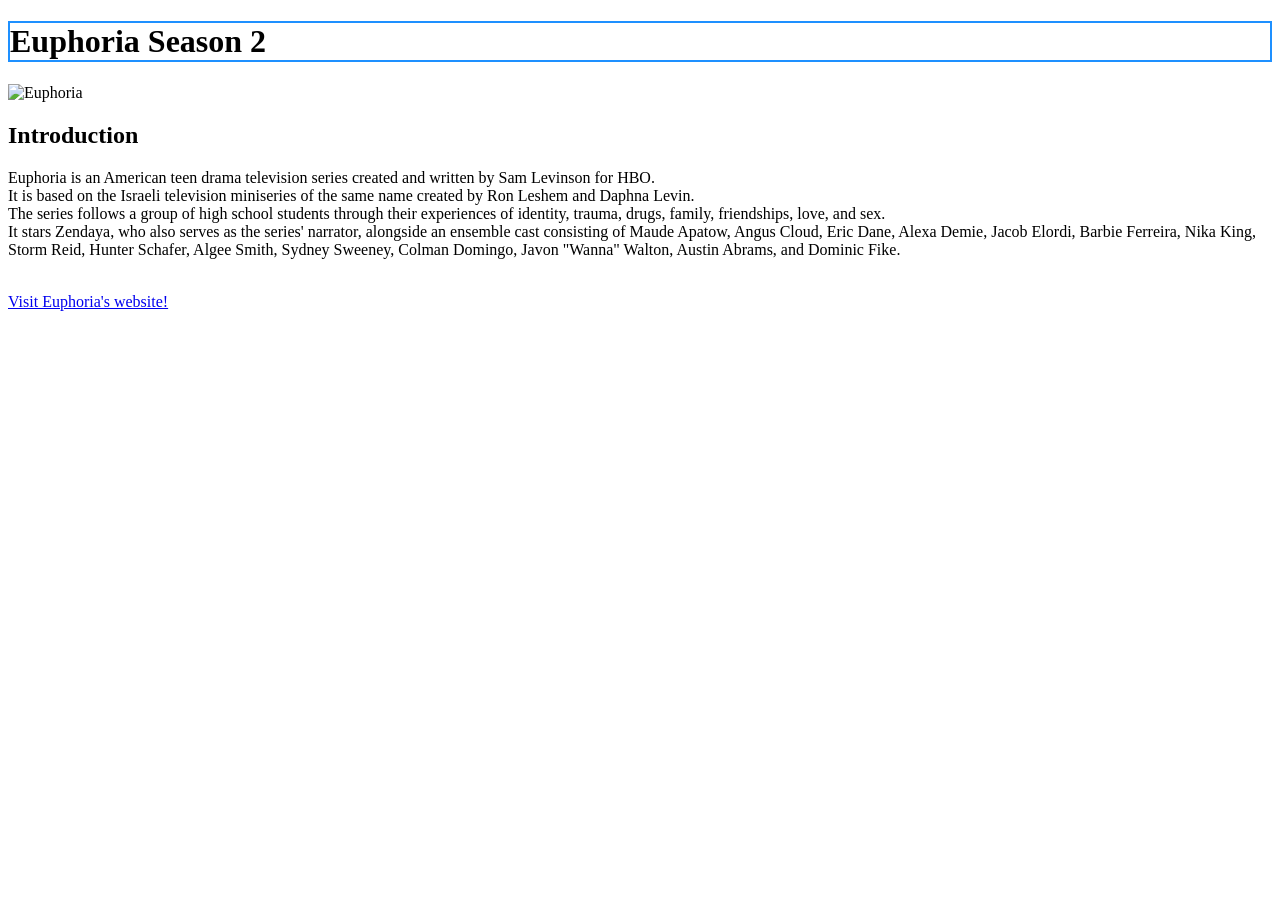
==== index.html @ 214cd8aa "name" ====
<!DOCTYPE html>
<html>
<head>
	<meta charset="utf-8">
	<meta name="viewport" content="width=device-width, initial-scale=1">
	<title>Kirin Wang</title>
</head>

<h1 style="border:2px solid DodgerBlue ; "color=pink" >
 Euphoria Season 2
</h1>
<body>
<img {float=right} src="/Users/kirinwang/Documents/GitHub/Kirin-s-space/images/p7001220.jpeg" alt="Euphoria" width="800" height="350">
<h2>Introduction</h2>
<p>Euphoria is an American teen drama television series created and written by Sam Levinson for HBO. <br>
	It is based on the Israeli television miniseries of the same name created by Ron Leshem and Daphna Levin. <br>
	The series follows a group of high school students through their experiences of identity, trauma, drugs, family, friendships, love, and sex. <br>
It stars Zendaya, who also serves as the series' narrator, alongside an ensemble cast consisting of Maude Apatow, Angus Cloud, Eric Dane, Alexa Demie, Jacob Elordi, Barbie Ferreira, Nika King, Storm Reid, Hunter Schafer, Algee Smith, Sydney Sweeney, Colman Domingo, Javon "Wanna" Walton, Austin Abrams, and Dominic Fike.</p><br>
<a href="https://www.hbo.com/euphoria">Visit Euphoria's website!</a><br>

</body>
</html>
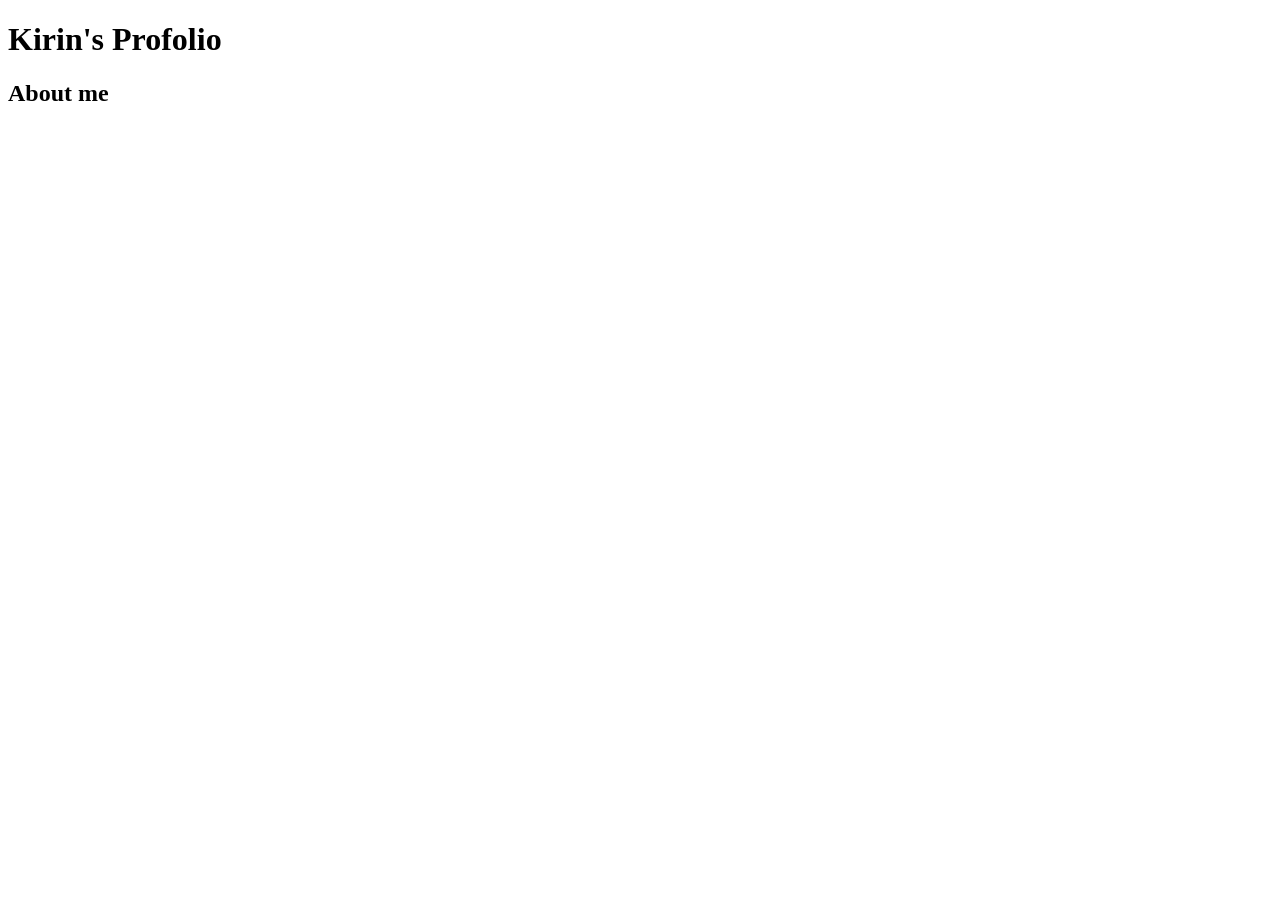
==== commit 8eb7d693: "index" ====
--- a/index.html
+++ b/index.html
@@ -3,20 +3,10 @@
 <head>
 	<meta charset="utf-8">
 	<meta name="viewport" content="width=device-width, initial-scale=1">
-	<title>Kirin Wang</title>
+	<title>Kirin's Profolio</title>
 </head>
-
-<h1 style="border:2px solid DodgerBlue ; "color=pink" >
- Euphoria Season 2
-</h1>
+<h1>Kirin's Profolio</h1>
 <body>
-<img {float=right} src="/Users/kirinwang/Documents/GitHub/Kirin-s-space/images/p7001220.jpeg" alt="Euphoria" width="800" height="350">
-<h2>Introduction</h2>
-<p>Euphoria is an American teen drama television series created and written by Sam Levinson for HBO. <br>
-	It is based on the Israeli television miniseries of the same name created by Ron Leshem and Daphna Levin. <br>
-	The series follows a group of high school students through their experiences of identity, trauma, drugs, family, friendships, love, and sex. <br>
-It stars Zendaya, who also serves as the series' narrator, alongside an ensemble cast consisting of Maude Apatow, Angus Cloud, Eric Dane, Alexa Demie, Jacob Elordi, Barbie Ferreira, Nika King, Storm Reid, Hunter Schafer, Algee Smith, Sydney Sweeney, Colman Domingo, Javon "Wanna" Walton, Austin Abrams, and Dominic Fike.</p><br>
-<a href="https://www.hbo.com/euphoria">Visit Euphoria's website!</a><br>
-
+<h2>About me</h2>
 </body>
-</html>
+</html>
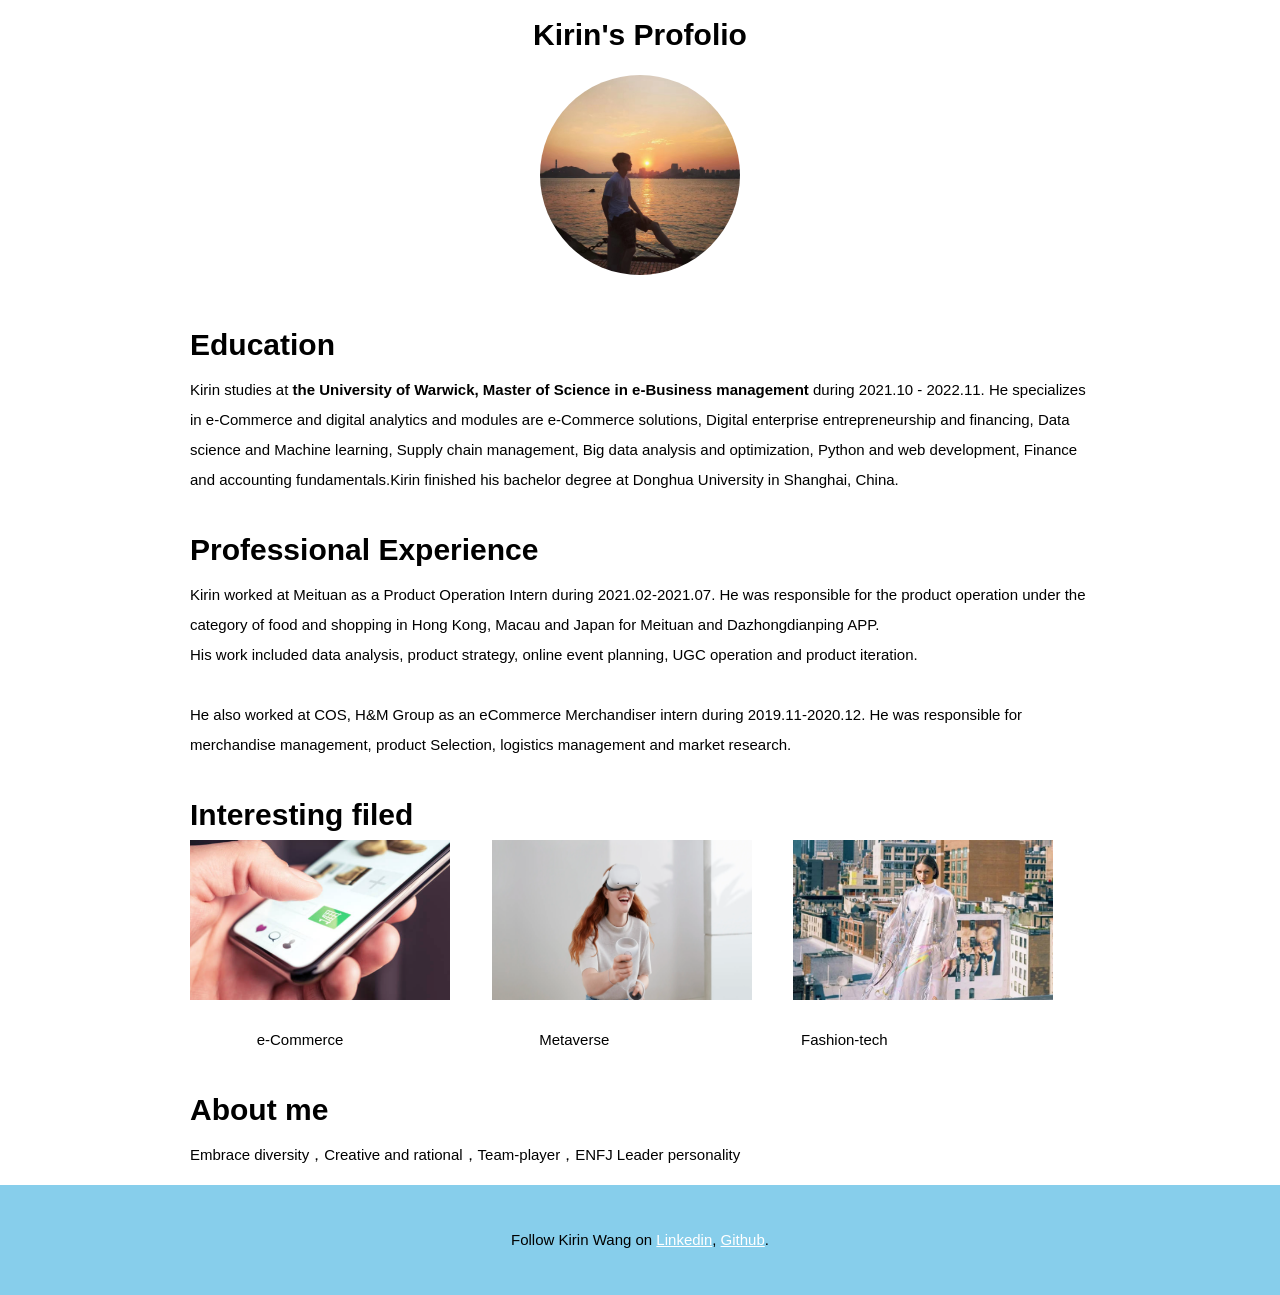
==== commit f46083f6: "IMA day 2 update 03.08" ====
--- a/index.html
+++ b/index.html
@@ -3,10 +3,58 @@
 <head>
 	<meta charset="utf-8">
 	<meta name="viewport" content="width=device-width, initial-scale=1">
-	<title>Kirin's Profolio</title>
+	<title>Kirin Wang's profolio</title>
+	<link rel="icon" href="iimages/WechatIMG27.jpeg">
+	<link rel="preconnect" href="https://fonts.googleapis.com">
+	<link rel="preconnect" href="https://fonts.gstatic.com" crossorigin>
+	<link href="https://fonts.googleapis.com/css2?family=League+Spartan&display=swap" rel="stylesheet">
+	<link rel="stylesheet" type="text/css" href="css/style.css">
 </head>
-<h1>Kirin's Profolio</h1>
+
 <body>
-<h2>About me</h2>
+	<h1><center>Kirin's Profolio</h1>
+<header>
+		<img src="images/WechatIMG27.jpeg">
+	</header>
+
+<main>
+
+	<h2 allign="left">Education</h2>
+
+	<p allign="left">Kirin studies at <b>the University of Warwick, Master of Science in e-Business management </b> <span style="padding-right: 284spx;"></span> during 2021.10 - 2022.11. He specializes in e-Commerce and digital analytics and modules are e-Commerce solutions, Digital enterprise entrepreneurship and financing, Data science and Machine learning, Supply chain management, Big data analysis and optimization, Python and web development, Finance and accounting fundamentals.Kirin finished his bachelor degree at Donghua University in Shanghai, China.</center></p>
+
+
+
+
+	<h2 allign="left">Professional Experience</h2>
+		<p>
+Kirin worked at Meituan as a Product Operation Intern during 2021.02-2021.07. He was responsible for the product operation under the category of food and shopping in Hong Kong, Macau and Japan
+for Meituan and Dazhongdianping APP.
+<br>His work included data analysis, product strategy, online event planning, UGC operation and product iteration.
+
+<br>
+<br>He also worked at COS, H&M Group as an eCommerce Merchandiser intern during 2019.11-2020.12. He was responsible for merchandise management, product Selection, logistics management and market research.</p>
+
+		
+
+   	<h2 allign="left">Interesting filed</h2>
+	<img src="images/ecommerce.png" width="260" height="160" > 
+	&nbsp&nbsp&nbsp&nbsp&nbsp&nbsp&nbsp&nbsp  <img src="images/metaverse.png" width="260" height="160">
+ 	&nbsp&nbsp&nbsp&nbsp&nbsp&nbsp&nbsp&nbsp  <img src="images/fashion.png" width="260" height="160">
+ 	<p> &nbsp&nbsp&nbsp&nbsp&nbsp&nbsp&nbsp&nbsp&nbsp&nbsp&nbsp&nbsp&nbsp&nbsp&nbsp&nbspe-Commerce &nbsp&nbsp&nbsp&nbsp&nbsp&nbsp&nbsp&nbsp&nbsp&nbsp&nbsp&nbsp&nbsp&nbsp&nbsp&nbsp&nbsp&nbsp&nbsp&nbsp&nbsp&nbsp&nbsp&nbsp&nbsp&nbsp&nbsp&nbsp&nbsp&nbsp&nbsp&nbsp&nbsp&nbsp&nbsp&nbsp&nbsp&nbsp&nbsp&nbsp&nbsp&nbsp&nbsp&nbsp&nbsp
+ 	Metaverse &nbsp&nbsp&nbsp&nbsp&nbsp&nbsp&nbsp&nbsp&nbsp&nbsp&nbsp&nbsp&nbsp&nbsp&nbsp&nbsp&nbsp&nbsp&nbsp&nbsp&nbsp&nbsp&nbsp&nbsp&nbsp&nbsp&nbsp&nbsp&nbsp&nbsp&nbsp&nbsp&nbsp&nbsp&nbsp&nbsp&nbsp&nbsp&nbsp&nbsp&nbsp&nbsp&nbsp&nbsp&nbspFashion-tech</p>
+
+
+
+
+<h2 allign="left">About me</h2>
+		<p>Embrace diversity，Creative and rational，Team-player，ENFJ Leader personality</p>
+
+</main>
+<footer>
+	Follow Kirin Wang on <a href="https://www.linkedin.com/in/kirin-wang-775046184/" target="_blank">Linkedin</a>, 
+	<a href="https://github.com/kirinwang1125" target="_blank">Github</a>. 
+</footer>
+
 </body>
 </html>
--- a/css/style.css
+++ b/css/style.css
@@ -0,0 +1,80 @@
+body {
+	margin: 0;
+	font-family: 'Gill Sans MT', sans-serif;
+	font-size: 15px;
+	line-height: 30px;
+}
+
+/*Header section*/
+
+header{
+	background-color: white;
+	text-align: center;
+	padding-top: 5px;
+	padding-bottom: 5px;
+}
+
+header h1{
+	color:  white;
+	font-size: 50px;
+}
+
+header img{
+	border-radius: 120px;
+	width: 200px;
+}
+/*Main section*/
+main{
+	max-width: 900px;
+	margin: 0 auto;
+	padding: 0 20px;
+}
+
+main img{
+	max-width: 100%;
+}
+
+main h2{
+	font-size: 30px;
+	margin: 40px 0 10px;
+}
+
+main a{
+	color: black;
+}
+
+main a:hover{
+	background-color: black;
+	color: white;
+}
+
+p.caption{
+	margin-top: 0;
+	color:  grey;
+	font-style: italic;
+	font-size: 20px;
+}
+
+/*Footer section*/
+
+footer{
+	background-color: skyblue;
+	text-align: center;
+	padding: 40px;
+
+}
+
+footer p{
+	margin: 0;
+	color:  black;
+	font-size: 20px;
+}
+
+footer a{
+	color: white;
+}
+
+footer a:hover{
+	background-color: pink;
+	color: black;
+}
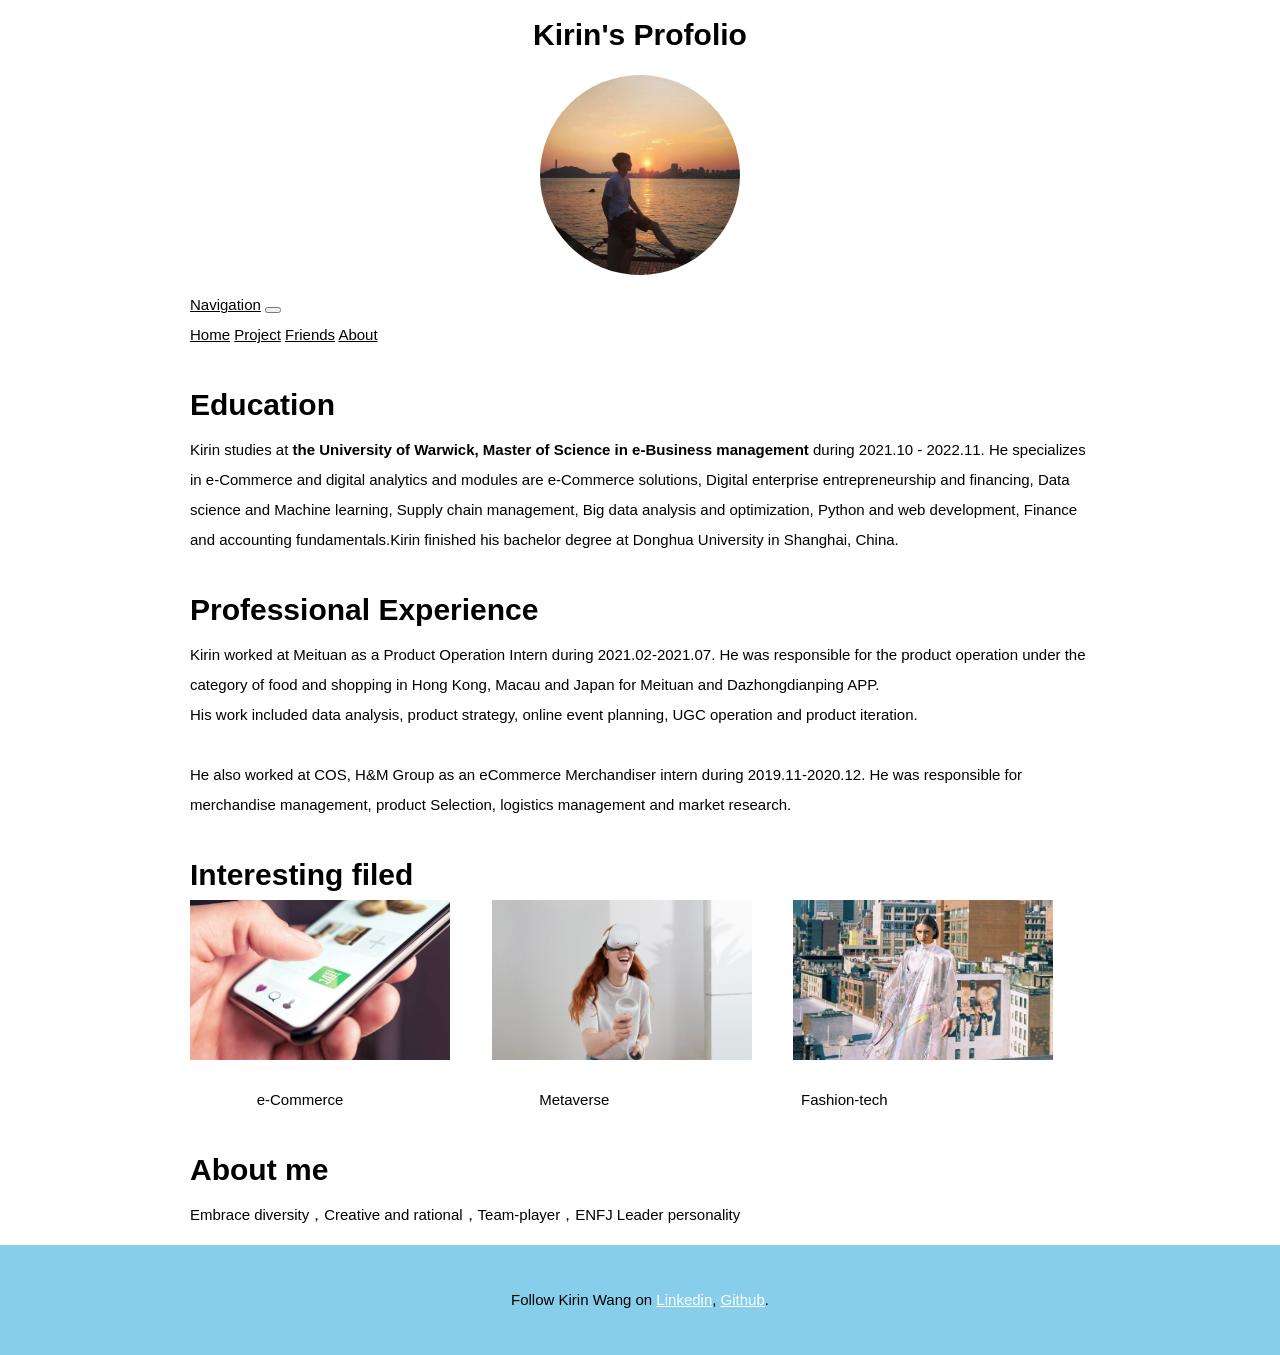
==== commit ace1dbd7: "DDP IMA Day 4" ====
--- a/index.html
+++ b/index.html
@@ -18,7 +18,23 @@
 	</header>
 
 <main>
+ <nav class="navbar navbar-expand-lg navbar-light bg-light">
+  <div class="container-fluid">
+    <a class="navbar-brand" href="#">Navigation</a>
+    <button class="navbar-toggler" type="button" data-bs-toggle="collapse" data-bs-target="#navbarNavAltMarkup" aria-controls="navbarNavAltMarkup" aria-expanded="false" aria-label="Toggle navigation">
+      <span class="navbar-toggler-icon"></span>
+    </button>
+    <div class="collapse navbar-collapse" id="navbarNavAltMarkup">
+      <div class="navbar-nav">
+        <a class="nav-link active" aria-current="page" href="#">Home</a>
+        <a class="nav-link" href="#">Project</a>
+        <a class="nav-link" href="#">Friends</a>
+        <a class="nav-link" href="#">About</a>
 
+      </div>
+    </div>
+  </div>
+</nav>			
 	<h2 allign="left">Education</h2>
 
 	<p allign="left">Kirin studies at <b>the University of Warwick, Master of Science in e-Business management </b> <span style="padding-right: 284spx;"></span> during 2021.10 - 2022.11. He specializes in e-Commerce and digital analytics and modules are e-Commerce solutions, Digital enterprise entrepreneurship and financing, Data science and Machine learning, Supply chain management, Big data analysis and optimization, Python and web development, Finance and accounting fundamentals.Kirin finished his bachelor degree at Donghua University in Shanghai, China.</center></p>
